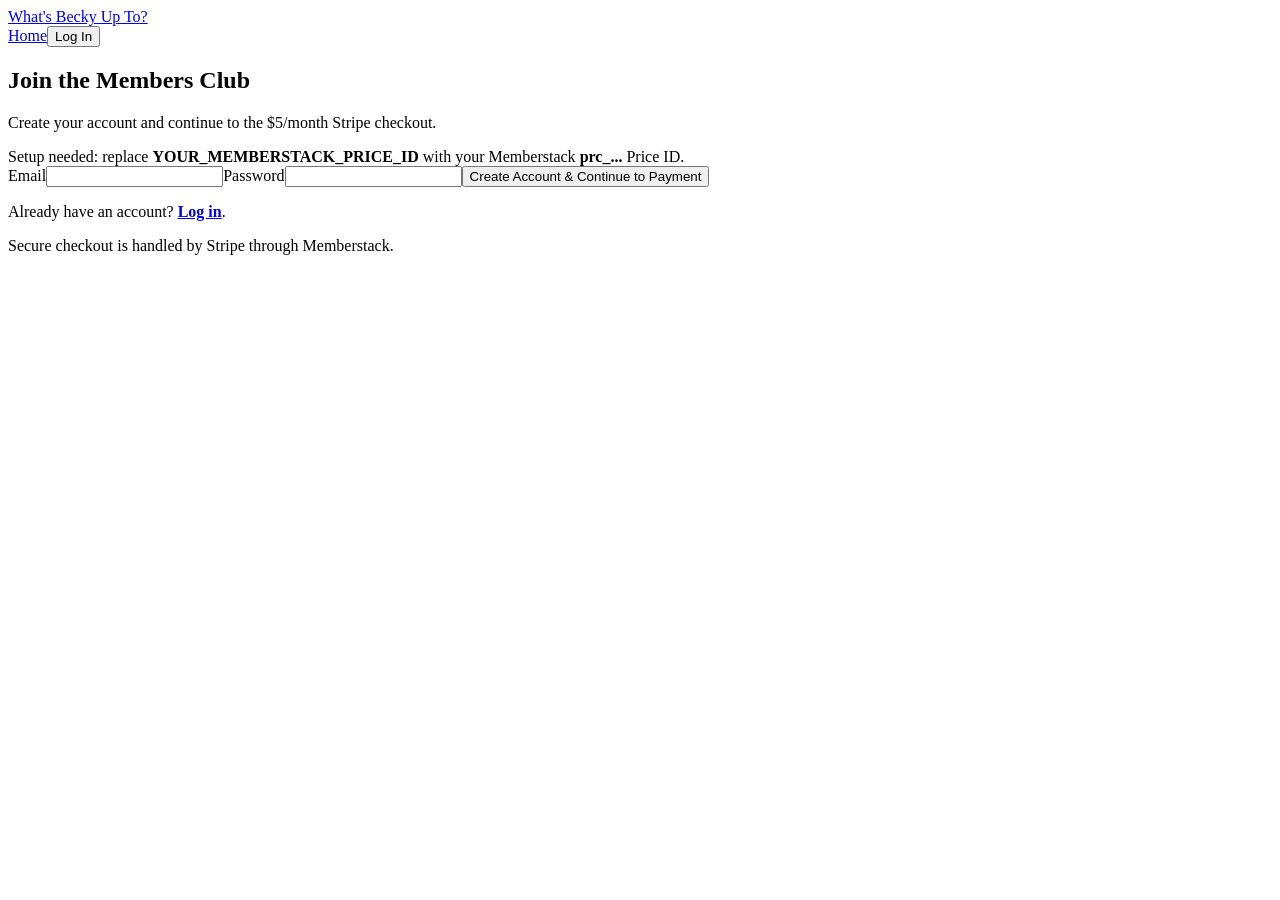
==== join.html @ 30bf6ac8 "Add join.html" ====
<!DOCTYPE html><html lang="en"><head><meta charset="UTF-8"><meta name="viewport" content="width=device-width,initial-scale=1.0"><title>Join | What's Becky Up To?</title><link rel="stylesheet" href="styles.css"><script data-memberstack-app="YOUR_MEMBERSTACK_APP_ID" src="https://static.memberstack.com/scripts/v2/memberstack.js" type="text/javascript"></script></head><body>
<nav><div class="wrap nav"><a class="brand" href="index.html">What's Becky Up To?</a><div class="links"><a href="index.html">Home</a><button class="ghost" data-ms-modal="login">Log In</button></div></div></nav>
<main><section><div class="wrap narrow"><h1>Join the Members Club</h1><p class="sub">Create your account and continue to the $5/month Stripe checkout.</p>
<div class="card"><div class="notice">Setup needed: replace <b>YOUR_MEMBERSTACK_PRICE_ID</b> with your Memberstack <b>prc_...</b> Price ID.</div>
<form data-ms-form="signup" data-ms-price:add="YOUR_MEMBERSTACK_PRICE_ID"><label>Email<input data-ms-member="email" type="email" required></label><label>Password<input data-ms-member="password" type="password" minlength="8" required></label><button class="btn" type="submit">Create Account & Continue to Payment</button></form>
<p>Already have an account? <a href="#" data-ms-modal="login"><b>Log in</b></a>.</p></div></div></section></main>
<footer><div class="wrap">Secure checkout is handled by Stripe through Memberstack.</div></footer></body></html>
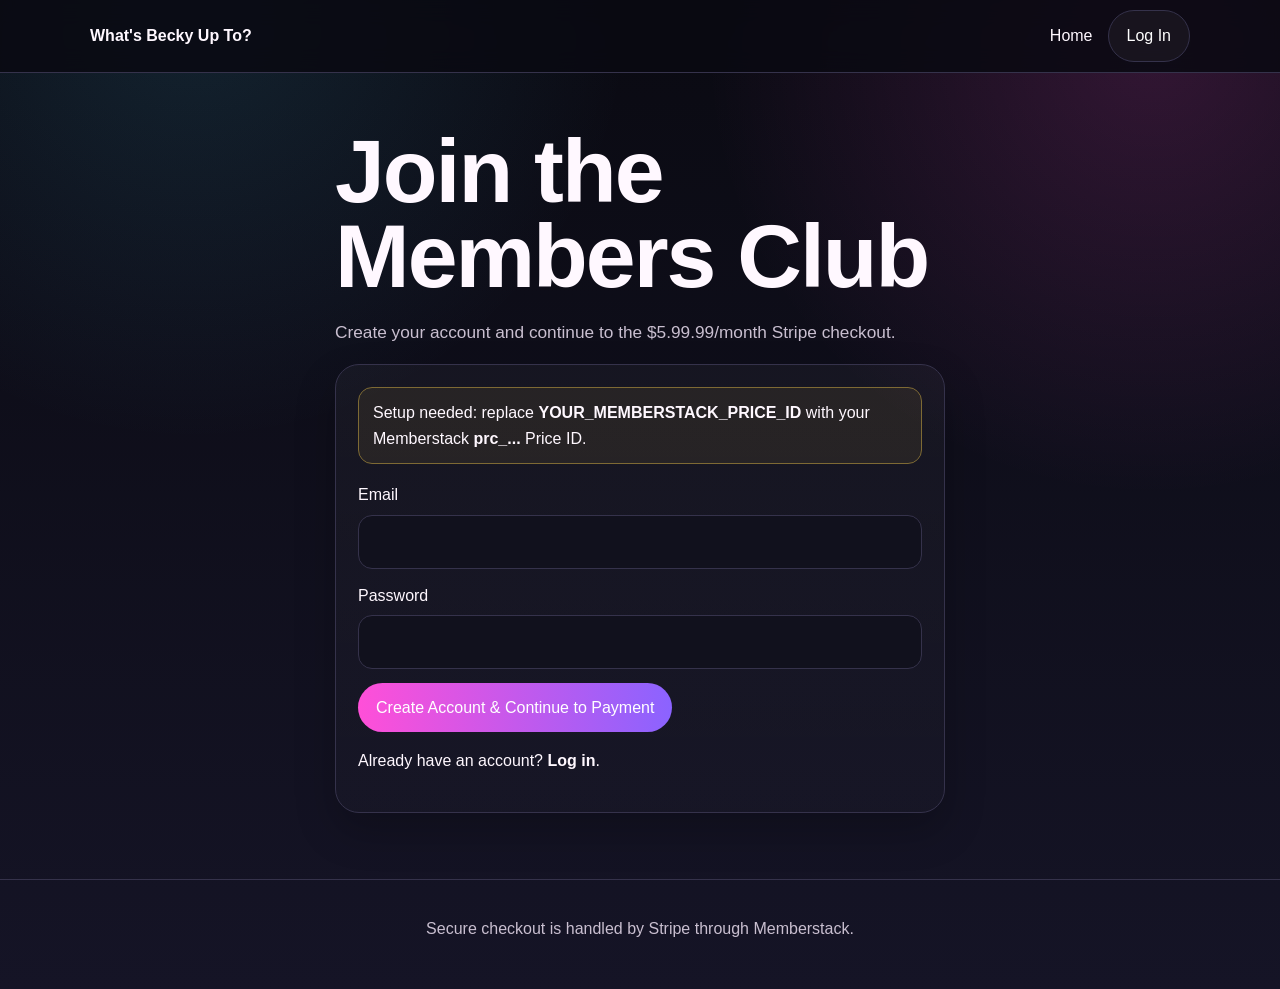
==== commit 07c9ed68: "Update membership price to 5.99" ====
--- a/join.html
+++ b/join.html
@@ -1,6 +1,6 @@
 <!DOCTYPE html><html lang="en"><head><meta charset="UTF-8"><meta name="viewport" content="width=device-width,initial-scale=1.0"><title>Join | What's Becky Up To?</title><link rel="stylesheet" href="styles.css"><script data-memberstack-app="YOUR_MEMBERSTACK_APP_ID" src="https://static.memberstack.com/scripts/v2/memberstack.js" type="text/javascript"></script></head><body>
 <nav><div class="wrap nav"><a class="brand" href="index.html">What's Becky Up To?</a><div class="links"><a href="index.html">Home</a><button class="ghost" data-ms-modal="login">Log In</button></div></div></nav>
-<main><section><div class="wrap narrow"><h1>Join the Members Club</h1><p class="sub">Create your account and continue to the $5/month Stripe checkout.</p>
+<main><section><div class="wrap narrow"><h1>Join the Members Club</h1><p class="sub">Create your account and continue to the $5.99.99/month Stripe checkout.</p>
 <div class="card"><div class="notice">Setup needed: replace <b>YOUR_MEMBERSTACK_PRICE_ID</b> with your Memberstack <b>prc_...</b> Price ID.</div>
 <form data-ms-form="signup" data-ms-price:add="YOUR_MEMBERSTACK_PRICE_ID"><label>Email<input data-ms-member="email" type="email" required></label><label>Password<input data-ms-member="password" type="password" minlength="8" required></label><button class="btn" type="submit">Create Account & Continue to Payment</button></form>
 <p>Already have an account? <a href="#" data-ms-modal="login"><b>Log in</b></a>.</p></div></div></section></main>
--- a/styles.css
+++ b/styles.css
@@ -0,0 +1 @@
+:root{--bg:#0a0a12;--bg2:#151426;--card:#1c1b2c;--line:#35324b;--text:#fff8ff;--muted:#c9bfd0;--pink:#ff4fd8;--purple:#8b63ff;--max:1140px}*{box-sizing:border-box}html{scroll-behavior:smooth}body{margin:0;font-family:Arial,Helvetica,sans-serif;color:var(--text);line-height:1.6;background:radial-gradient(circle at 15% 0,rgba(76,201,240,.13),transparent 30%),radial-gradient(circle at 90% 5%,rgba(255,79,216,.16),transparent 30%),linear-gradient(180deg,var(--bg),var(--bg2))}a{color:inherit;text-decoration:none}.wrap{max-width:var(--max);margin:auto;padding:0 20px}.nav{min-height:72px;display:flex;align-items:center;justify-content:space-between;gap:20px}nav{position:sticky;top:0;z-index:20;background:rgba(10,10,18,.86);backdrop-filter:blur(12px);border-bottom:1px solid var(--line)}.brand{font-weight:900}.links{display:flex;align-items:center;gap:15px;flex-wrap:wrap}.btn,.ghost{display:inline-block;border-radius:999px;padding:12px 18px;font-weight:800;font:inherit;cursor:pointer}.btn{border:0;background:linear-gradient(90deg,var(--pink),var(--purple));color:#fff}.ghost{border:1px solid var(--line);background:rgba(255,255,255,.04);color:#fff}.hero{padding:70px 0 48px}.hero-grid{display:grid;grid-template-columns:1fr 1fr;gap:32px;align-items:center}.hero h1,.narrow h1{font-size:clamp(2.8rem,7vw,5.7rem);line-height:.95;letter-spacing:-2px;margin:14px 0 20px}.hero p,.sub{color:var(--muted);font-size:1.08rem}.pill{display:inline-block;border:1px solid var(--line);padding:8px 12px;border-radius:999px;background:rgba(255,255,255,.04)}.actions{display:flex;gap:12px;flex-wrap:wrap;margin-top:24px}.hero-card{position:relative;min-height:540px;border-radius:28px;overflow:hidden;border:1px solid var(--line);box-shadow:0 24px 55px rgba(0,0,0,.35)}.hero-card img{position:absolute;inset:0;width:100%;height:100%;object-fit:cover}.hero-card:after{content:"";position:absolute;inset:0;background:linear-gradient(180deg,transparent 45%,rgba(0,0,0,.82))}.hero-label{position:absolute;z-index:2;left:22px;bottom:18px;display:grid}.hero-label span{color:#ddd1e5}section{padding:42px 0}h2{font-size:2.1rem;margin-bottom:6px}.grid2,.grid3{display:grid;gap:20px}.grid2{grid-template-columns:repeat(2,1fr)}.grid3{grid-template-columns:repeat(3,1fr)}.card{background:linear-gradient(180deg,rgba(255,255,255,.035),rgba(255,255,255,.015));border:1px solid var(--line);border-radius:24px;padding:22px;box-shadow:0 18px 40px rgba(0,0,0,.22)}.player{min-height:160px;border:1px dashed #59546f;border-radius:18px;display:grid;place-items:center;text-align:center;padding:20px;color:var(--muted)}.logo-card{display:grid;place-items:center;min-height:300px}.logo{font-size:clamp(3rem,7vw,5rem);font-weight:1000;line-height:.82;text-transform:uppercase;text-align:center;background:linear-gradient(180deg,#fff,#ff7fe6,#8b63ff,#57d5ff);-webkit-background-clip:text;color:transparent;text-shadow:0 0 30px rgba(255,79,216,.16)}.image-card{overflow:hidden}.image-card img{width:100%;height:290px;object-fit:cover;border-radius:16px}.comic{display:grid;grid-template-columns:1fr 1fr;gap:12px;background:#11111b;border:3px solid white}.panel{min-height:240px;border:2px solid white;border-radius:12px;display:grid;place-items:center;text-align:center;font-size:1.5rem;font-weight:900;background:radial-gradient(circle at top,rgba(255,79,216,.22),transparent 35%),linear-gradient(135deg,#23213a,#11111b)}.price{font-size:3rem;font-weight:900;line-height:1}.narrow{max-width:650px;margin:auto}.notice{padding:12px 14px;border:1px solid #7e6a34;background:rgba(200,165,66,.09);border-radius:14px;margin-bottom:18px}label{display:grid;gap:7px;margin:14px 0}input{width:100%;padding:13px 14px;border-radius:14px;border:1px solid var(--line);background:#11111d;color:white;font:inherit}footer{border-top:1px solid var(--line);padding:36px 0 48px;color:var(--muted);text-align:center;margin-top:24px}@media(max-width:900px){.hero-grid,.grid2,.grid3{grid-template-columns:1fr}.hero-card{min-height:430px}}@media(max-width:720px){.links a:not(.btn),.links button:not(.btn){display:none}.comic{grid-template-columns:1fr}}
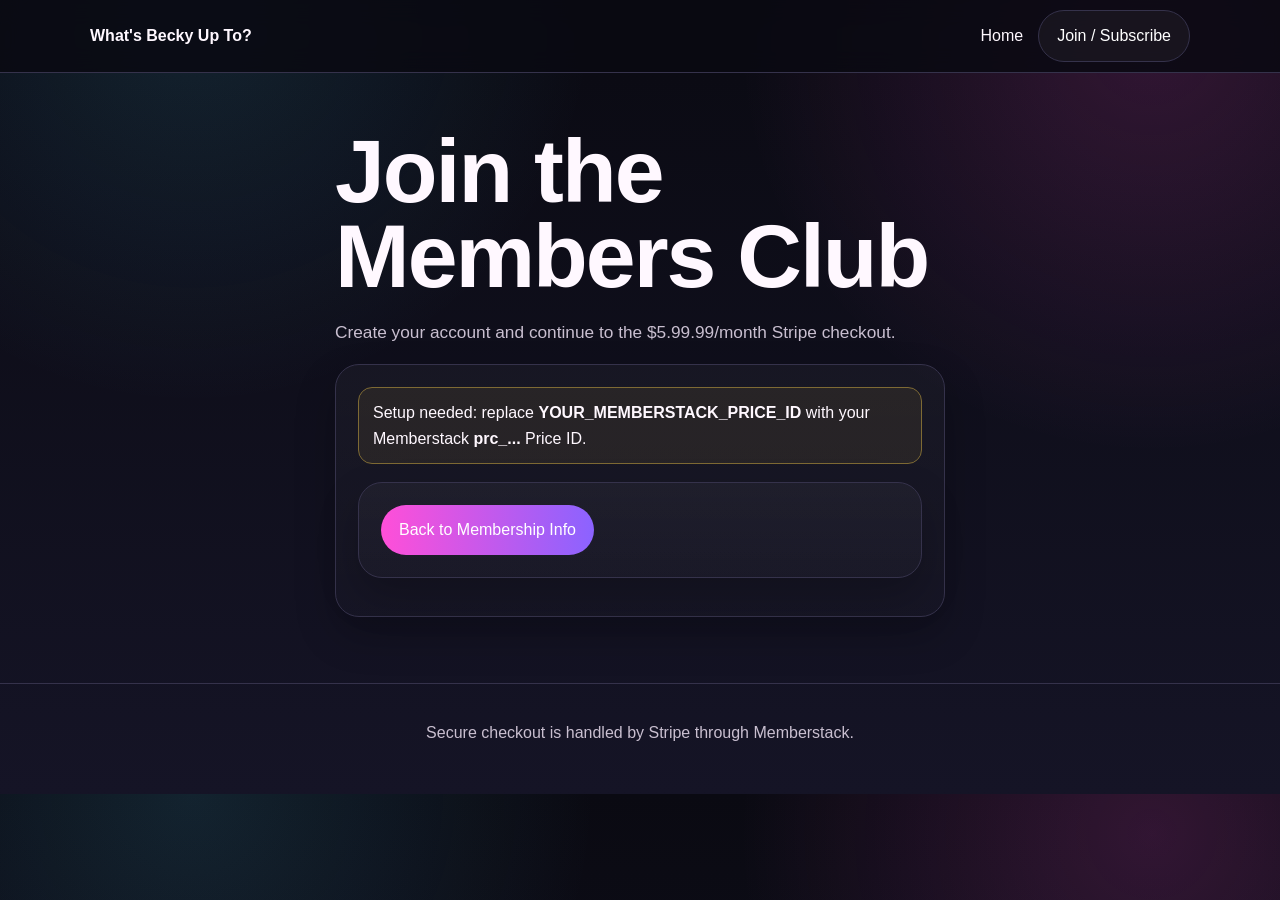
==== commit 590f0cbc: "Remove Memberstack integration" ====
--- a/join.html
+++ b/join.html
@@ -1,7 +1,7 @@
-<!DOCTYPE html><html lang="en"><head><meta charset="UTF-8"><meta name="viewport" content="width=device-width,initial-scale=1.0"><title>Join | What's Becky Up To?</title><link rel="stylesheet" href="styles.css"><script data-memberstack-app="YOUR_MEMBERSTACK_APP_ID" src="https://static.memberstack.com/scripts/v2/memberstack.js" type="text/javascript"></script></head><body>
-<nav><div class="wrap nav"><a class="brand" href="index.html">What's Becky Up To?</a><div class="links"><a href="index.html">Home</a><button class="ghost" data-ms-modal="login">Log In</button></div></div></nav>
+<!DOCTYPE html><html lang="en"><head><meta charset="UTF-8"><meta name="viewport" content="width=device-width,initial-scale=1.0"><title>Join | What's Becky Up To?</title><link rel="stylesheet" href="styles.css"></head><body>
+<nav><div class="wrap nav"><a class="brand" href="index.html">What's Becky Up To?</a><div class="links"><a href="index.html">Home</a><a class="ghost" href="join.html">Join / Subscribe</a></div></div></nav>
 <main><section><div class="wrap narrow"><h1>Join the Members Club</h1><p class="sub">Create your account and continue to the $5.99.99/month Stripe checkout.</p>
 <div class="card"><div class="notice">Setup needed: replace <b>YOUR_MEMBERSTACK_PRICE_ID</b> with your Memberstack <b>prc_...</b> Price ID.</div>
-<form data-ms-form="signup" data-ms-price:add="YOUR_MEMBERSTACK_PRICE_ID"><label>Email<input data-ms-member="email" type="email" required></label><label>Password<input data-ms-member="password" type="password" minlength="8" required></label><button class="btn" type="submit">Create Account & Continue to Payment</button></form>
-<p>Already have an account? <a href="#" data-ms-modal="login"><b>Log in</b></a>.</p></div></div></section></main>
+<div class="card"><a class="btn" href="index.html#membership">Back to Membership Info</a></div>
+<p></p></div></div></section></main>
 <footer><div class="wrap">Secure checkout is handled by Stripe through Memberstack.</div></footer></body></html>
